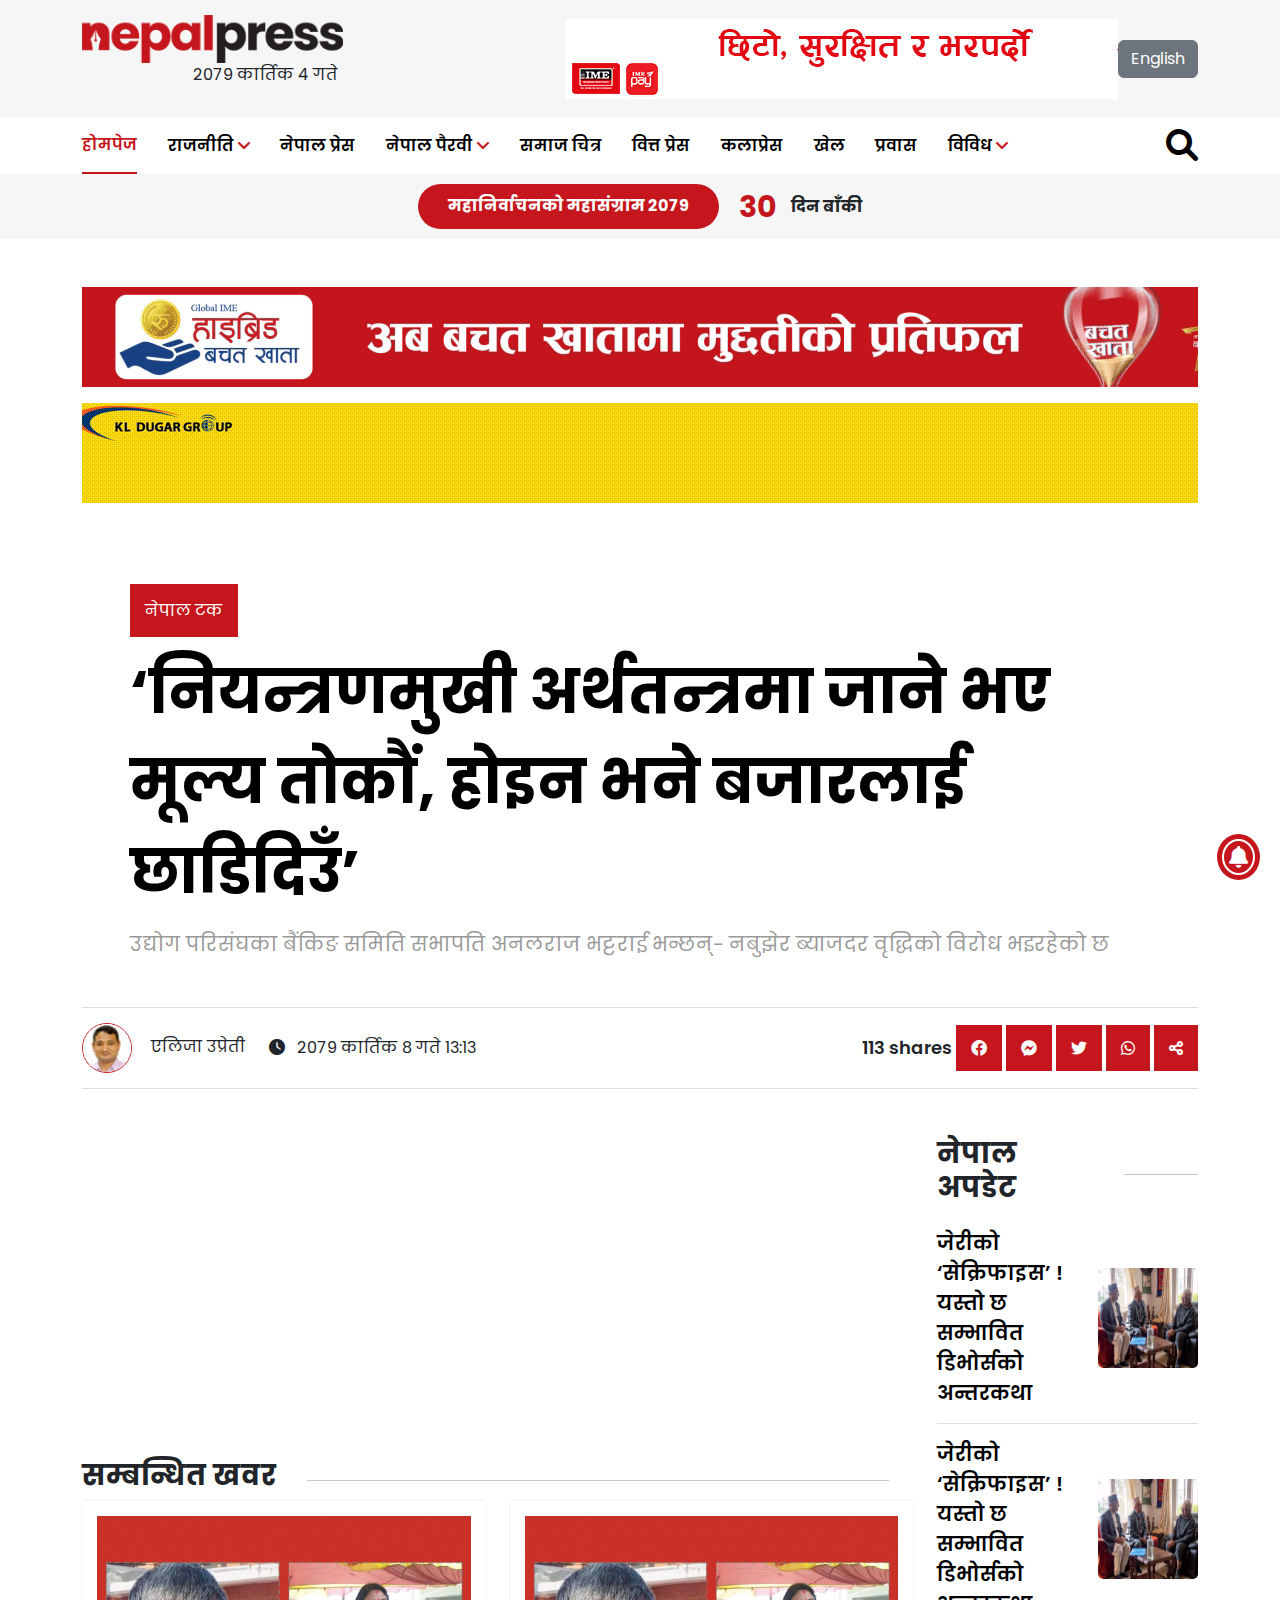
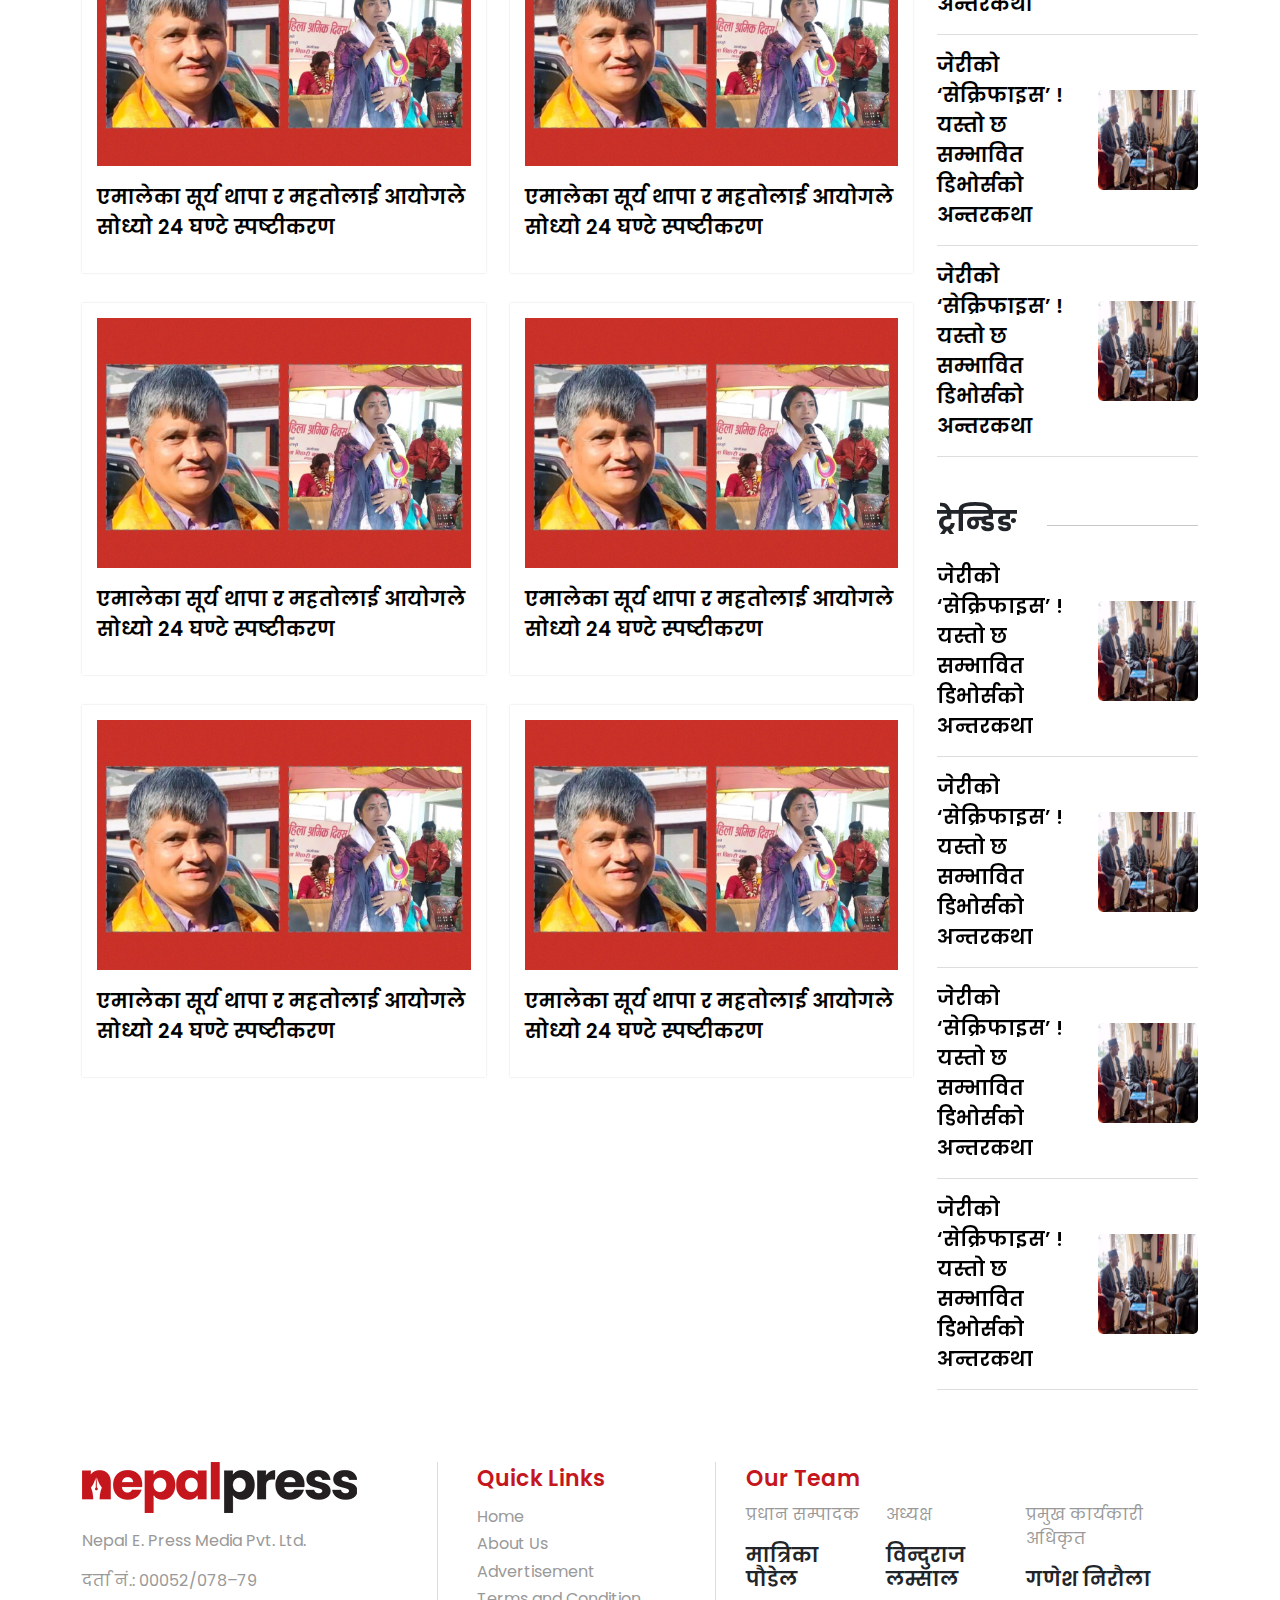
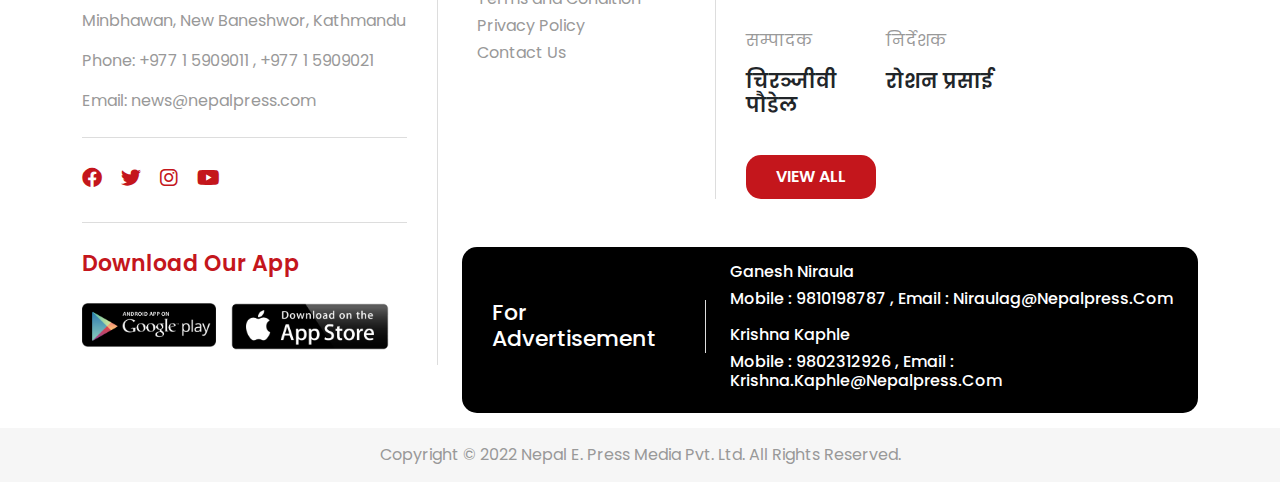
==== detail-page.html @ 191cd754 "initial commit" ====
<!DOCTYPE html>
<html lang="en">
  <head>
    <!-- linking fontawesome file -->
    <link rel="stylesheet" href="./css/all.min.css" />
    <link rel="stylesheet" href="./css/fontawesome.min.css" />

    <!-- linking bootstrap files -->
    <link rel="stylesheet" href="./css/bootstrap.min.css" />
    <script src="./js/bootstrap.bundle.min.js"></script>

    <!-- linking style file -->
    <link rel="stylesheet" href="./css/style.css" />

    <!-- fav icon -->
    <link
      rel="shortcut icon"
      href="./img/nepalpress-logo-n.png"
      type="image/x-icon"
    />

    <!-- slick -->
    <link rel="stylesheet" href="./slick-1.8.1/slick/slick.css" />

    <meta charset="UTF-8" />
    <meta http-equiv="X-UA-Compatible" content="IE=edge" />
    <meta name="viewport" content="width=device-width, initial-scale=1.0" />
    <title>Nepal Press - Facts First, Truth Foremost</title>
  </head>
  <body>
    <!--  top-bar section starts here-->
    <header class="topbar-wrapper">
      <div class="container">
        <div class="row justify-content-between align-items-center">
          <div class="col-lg-3">
            <div class="logo">
              <a href="index.html"
                ><img src="./img/nepalpress-logo.png" alt="" />
              </a>
            </div>
            <div class="date">
              <p>२०७९ कार्तिक ४ गते</p>
            </div>
          </div>
          <div class="col-lg-8">
            <div class="topbar-right">
              <div class="first-ad"></div>
              <div class="language-btn">
                <button class="btn btn-secondary">English</button>
              </div>
            </div>
          </div>
        </div>
      </div>
    </header>
    <!-- top bar section ends here -->

    <!-- menubar section starts here -->
    <nav class="menu-wrapper">
      <div class="container">
        <div class="row align-items-center">
          <div class="col-lg-10">
            <ul class="nav-items">
              <li class="active"><a href="index.html">होमपेज</a></li>
              <li class="nav-item dropdown">
                <a href="#"
                  >राजनीति
                  <i class="fa-solid fa-angle-down"></i>
                </a>
                <ul class="dropdown-items">
                  <li class="dropdown-item">
                    <a href="listing-page.html">नेकपा एमाले</a>
                  </li>
                  <li class="dropdown-item">
                    <a href="listing-page.html">नेपाली कांग्रेस</a>
                  </li>
                  <li class="dropdown-item">
                    <a href="listing-page.html">माओवादी केन्द्र</a>
                  </li>
                  <li class="dropdown-item">
                    <a href="listing-page.html">जसपा नेपाल</a>
                  </li>
                  <li class="dropdown-item">
                    <a href="listing-page.html">लोसपा नेपाल</a>
                  </li>
                  <li class="dropdown-item">
                    <a href="listing-page.html">राप्रपा</a>
                  </li>
                  <li class="dropdown-item">
                    <a href="listing-page.html">विवेकशील साझा</a>
                  </li>
                  <li class="dropdown-item">
                    <a href="listing-page.html">नेकपा एस</a>
                  </li>
                </ul>
              </li>
              <li><a href="#">नेपाल प्रेस</a></li>
              <li class="nav-item dropdown">
                <a href="#"
                  >नेपाल पैरवी
                  <i class="fa-solid fa-angle-down"></i>
                </a>
                <ul class="dropdown-items">
                  <li class="dropdown-item">
                    <a href="listing-page.html">नेपाल टक</a>
                  </li>
                  <li class="dropdown-item">
                    <a href="listing-page.html">नेपाल चिन्तन</a>
                  </li>
                  <li class="dropdown-item">
                    <a href="listing-page.html">साहित्य / ब्लग</a>
                  </li>
                  <li class="dropdown-item">
                    <a href="listing-page.html">अन्य</a>
                  </li>
                </ul>
              </li>
              <li><a href="#">समाज चित्र</a></li>
              <li><a href="#">वित्त प्रेस</a></li>
              <li><a href="#">कलाप्रेस</a></li>
              <li><a href="#">खेल</a></li>
              <li><a href="#">प्रवास</a></li>
              <li class="nav-item dropdown">
                <a href="#"
                  >विविध
                  <i class="fa-solid fa-angle-down"></i>
                </a>
                <ul class="dropdown-items">
                  <li class="dropdown-item">
                    <a href="listing-page.html">स्थानीय निर्वाचन–२०७९</a>
                  </li>
                  <li class="dropdown-item">
                    <a href="listing-page.html">स्वास्थ्य-जीवनशैली</a>
                  </li>
                  <li class="dropdown-item">
                    <a href="listing-page.html">अपराध/सुरक्षा</a>
                  </li>
                  <li class="dropdown-item">
                    <a href="listing-page.html">यो हुन सकेन</a>
                  </li>
                  <li class="dropdown-item">
                    <a href="listing-page.html">हाम्रा प्रतिनिधि</a>
                  </li>
                  <li class="dropdown-item">
                    <a href="listing-page.html">प्रविधि</a>
                  </li>
                  <li class="dropdown-item">
                    <a href="listing-page.html">विश्व प्रेस</a>
                  </li>
                  <li class="dropdown-item">
                    <a href="listing-page.html">टापनटिपन</a>
                  </li>
                </ul>
              </li>
            </ul>
          </div>
          <div class="col-lg-2">
            <div class="search-icon">
              <button>
                <i class="fa-solid fa-magnifying-glass"></i>
              </button>
            </div>
          </div>
        </div>
      </div>
      <!-- timer section starts here -->
      <div class="timer-wrapper">
        <div class="container">
          <div class="row">
            <div class="col-lg-12">
              <div class="election-timer">
                <a href="#"> महानिर्वाचनको महासंग्राम २०७९ </a>
                <div class="days d-flex align-items-center">
                  <span>३०</span>
                  <p>दिन बाँकी</p>
                </div>
              </div>
            </div>
          </div>
        </div>
      </div>

      <!-- timer section ends here -->
    </nav>
    <!-- menu bar section ends here -->

    <!-- fixed notification icon starts here-->
    <div class="bell-wrapper">
      <i class="fa-solid fa-bell" title="You Have Blocked Notifications"></i>
    </div>
    <!-- fixed notification icon ends here -->

    <!-- Top ads section starts here -->
    <div class="ads py-5">
      <div class="container">
        <div class="row">
          <div class="col-lg-12 pb-3">
            <a href="#">
              <div class="ad1"></div>
            </a>
          </div>
          <div class="col-lg-12">
            <a href="#">
              <div class="ad2 pt-3"></div>
            </a>
          </div>
        </div>
      </div>
    </div>
    <!-- Top ads section ends here -->

    <div class="page-wrapper py-5">
      <div class="container">
        <div class="detail-page-title px-5">
          <div class="category">
            <span>नेपाल टक</span>
          </div>
          <h1 class="lg-heading pt-4 pb-1">
            ‘नियन्त्रणमुखी अर्थतन्त्रमा जाने भए मूल्य तोकौं, होइन भने बजारलाई
            छाडिदिउँ’
          </h1>
          <p>
            उद्योग परिसंघका बैंकिङ समिति सभापति अनलराज भट्टराई भन्छन्- नबुझेर
            ब्याजदर वृद्धिको विरोध भइरहेको छ
          </p>
        </div>
        <div class="writer-wrapper my-5">
          <div class="writer d-flex align-items-center">
            <div class="auhtor-profile pe-4">
              <img src="./img/authors/1.jpg" alt="" />
              <span> एलिजा उप्रेती</span>
            </div>
            <div class="date">
              <i class="fa-solid fa-clock pe-2"></i>
              <span> २०७९ कार्तिक ८ गते १३:१३</span>
            </div>
          </div>
          <div class="share">
            <span class="total-share">113 shares</span>
            <a href="#">
              <i class="fa-brands fa-facebook"></i>
            </a>
            <a href="#">
              <i class="fa-brands fa-facebook-messenger"></i>
            </a>
            <a href="#">
              <i class="fa-brands fa-twitter"></i>
            </a>
            <a href="#">
              <i class="fa-brands fa-whatsapp"></i>
            </a>
            <a href="#">
              <i class="fa-solid fa-share-nodes"></i>
            </a>
          </div>
        </div>
        <div class="row">
          <div class="col-md-9">
            <div class="news-expand">
              <iframe
                width="560"
                height="315"
                src="https://www.youtube.com/embed/-1CwZ-U7UEs"
                title="YouTube video player"
                frameborder="0"
                allow="accelerometer; autoplay; clipboard-write; encrypted-media; gyroscope; picture-in-picture"
                allowfullscreen
              ></iframe>
            </div>
            <div class="news-wrapper">
              <div class="section-title">
                <div class="title">
                  <h3>सम्बन्धित खवर</h3>
                </div>
                <hr />
              </div>
              <div class="row">
                <div class="col-md-6">
                  <div class="news">
                    <div class="featured-image">
                      <a href="#">
                        <img src="./img/listing page/2.jpg" alt="" />
                      </a>
                    </div>
                    <div class="news-content py-3">
                      <a href="detail-page.html" class="sm-heading"
                        >एमालेका सूर्य थापा र महतोलाई आयोगले सोध्यो २४ घण्टे
                        स्पष्टीकरण
                      </a>
                    </div>
                  </div>
                </div>
                <div class="col-md-6">
                  <div class="news">
                    <div class="featured-image">
                      <a href="#">
                        <img src="./img/listing page/2.jpg" alt="" />
                      </a>
                    </div>
                    <div class="news-content py-3">
                      <a href="detail-page.html" class="sm-heading"
                        >एमालेका सूर्य थापा र महतोलाई आयोगले सोध्यो २४ घण्टे
                        स्पष्टीकरण
                      </a>
                    </div>
                  </div>
                </div>
                <div class="col-md-6">
                  <div class="news">
                    <div class="featured-image">
                      <a href="#">
                        <img src="./img/listing page/2.jpg" alt="" />
                      </a>
                    </div>
                    <div class="news-content py-3">
                      <a href="detail-page.html" class="sm-heading"
                        >एमालेका सूर्य थापा र महतोलाई आयोगले सोध्यो २४ घण्टे
                        स्पष्टीकरण
                      </a>
                    </div>
                  </div>
                </div>
                <div class="col-md-6">
                  <div class="news">
                    <div class="featured-image">
                      <a href="#">
                        <img src="./img/listing page/2.jpg" alt="" />
                      </a>
                    </div>
                    <div class="news-content py-3">
                      <a href="detail-page.html" class="sm-heading"
                        >एमालेका सूर्य थापा र महतोलाई आयोगले सोध्यो २४ घण्टे
                        स्पष्टीकरण
                      </a>
                    </div>
                  </div>
                </div>
                <div class="col-md-6">
                  <div class="news">
                    <div class="featured-image">
                      <a href="#">
                        <img src="./img/listing page/2.jpg" alt="" />
                      </a>
                    </div>
                    <div class="news-content py-3">
                      <a href="detail-page.html" class="sm-heading"
                        >एमालेका सूर्य थापा र महतोलाई आयोगले सोध्यो २४ घण्टे
                        स्पष्टीकरण
                      </a>
                    </div>
                  </div>
                </div>
                <div class="col-md-6">
                  <div class="news">
                    <div class="featured-image">
                      <a href="#">
                        <img src="./img/listing page/2.jpg" alt="" />
                      </a>
                    </div>
                    <div class="news-content py-3">
                      <a href="detail-page.html" class="sm-heading"
                        >एमालेका सूर्य थापा र महतोलाई आयोगले सोध्यो २४ घण्टे
                        स्पष्टीकरण
                      </a>
                    </div>
                  </div>
                </div>
              </div>
            </div>
          </div>
          <div class="col-md-3">
            <div class="update-news pb-5">
              <div class="section-title">
                <div class="title">
                  <h3>नेपाल अपडेट</h3>
                </div>
                <hr />
              </div>

              <div class="news">
                <div class="featured-image">
                  <a href="#"><img src="./img/listing page/1.jpg" alt="" /></a>
                </div>
                <div class="news-content">
                  <a href="#" class="sm-heading"
                    >जेरीको ‘सेक्रिफाइस’ ! यस्तो छ सम्भावित डिभोर्सको
                    अन्तरकथा</a
                  >
                </div>
              </div>
              <div class="news">
                <div class="featured-image">
                  <a href="#"><img src="./img/listing page/1.jpg" alt="" /></a>
                </div>
                <div class="news-content">
                  <a href="#" class="sm-heading"
                    >जेरीको ‘सेक्रिफाइस’ ! यस्तो छ सम्भावित डिभोर्सको
                    अन्तरकथा</a
                  >
                </div>
              </div>
              <div class="news">
                <div class="featured-image">
                  <a href="#"><img src="./img/listing page/1.jpg" alt="" /></a>
                </div>
                <div class="news-content">
                  <a href="#" class="sm-heading"
                    >जेरीको ‘सेक्रिफाइस’ ! यस्तो छ सम्भावित डिभोर्सको
                    अन्तरकथा</a
                  >
                </div>
              </div>
              <div class="news">
                <div class="featured-image">
                  <a href="#"><img src="./img/listing page/1.jpg" alt="" /></a>
                </div>
                <div class="news-content">
                  <a href="#" class="sm-heading"
                    >जेरीको ‘सेक्रिफाइस’ ! यस्तो छ सम्भावित डिभोर्सको
                    अन्तरकथा</a
                  >
                </div>
              </div>
            </div>
            <div class="trending-news">
              <div class="section-title">
                <div class="title">
                  <h3>ट्रेन्डिङ</h3>
                </div>
                <hr />
              </div>

              <div class="news">
                <div class="featured-image">
                  <a href="#"><img src="./img/listing page/1.jpg" alt="" /></a>
                </div>
                <div class="news-content">
                  <a href="#" class="sm-heading"
                    >जेरीको ‘सेक्रिफाइस’ ! यस्तो छ सम्भावित डिभोर्सको
                    अन्तरकथा</a
                  >
                </div>
              </div>
              <div class="news">
                <div class="featured-image">
                  <a href="#"><img src="./img/listing page/1.jpg" alt="" /></a>
                </div>
                <div class="news-content">
                  <a href="#" class="sm-heading"
                    >जेरीको ‘सेक्रिफाइस’ ! यस्तो छ सम्भावित डिभोर्सको
                    अन्तरकथा</a
                  >
                </div>
              </div>
              <div class="news">
                <div class="featured-image">
                  <a href="#"><img src="./img/listing page/1.jpg" alt="" /></a>
                </div>
                <div class="news-content">
                  <a href="#" class="sm-heading"
                    >जेरीको ‘सेक्रिफाइस’ ! यस्तो छ सम्भावित डिभोर्सको
                    अन्तरकथा</a
                  >
                </div>
              </div>
              <div class="news">
                <div class="featured-image">
                  <a href="#"><img src="./img/listing page/1.jpg" alt="" /></a>
                </div>
                <div class="news-content">
                  <a href="#" class="sm-heading"
                    >जेरीको ‘सेक्रिफाइस’ ! यस्तो छ सम्भावित डिभोर्सको
                    अन्तरकथा</a
                  >
                </div>
              </div>
            </div>
          </div>
        </div>
      </div>
    </div>

    <!-- Footer section starts here -->
    <footer class="footer-wrapper pt-4">
      <div class="container">
        <div class="row">
          <div class="col-lg-4">
            <div class="footer-about-wrapper">
              <div class="footer-about">
                <div class="logo pb-3">
                  <a href="index.html">
                    <img src="./img/nepalpress-logo.png" alt="" />
                  </a>
                </div>
                <div class="contact-details">
                  <p>Nepal E. Press Media Pvt. Ltd.</p>
                  <p>दर्ता नं.: ०००५२/०७८–७९</p>
                  <p>Minbhawan, New Baneshwor, Kathmandu</p>
                  <p>Phone: +977 1 5909011 , +977 1 5909021</p>
                  <p>Email: news@nepalpress.com</p>
                </div>
              </div>
              <div class="socials my-4">
                <a href="#">
                  <i class="fa-brands fa-facebook"></i>
                </a>
                <a href="#">
                  <i class="fa-brands fa-twitter"></i>
                </a>
                <a href="#">
                  <i class="fa-brands fa-instagram"></i>
                </a>
                <a href="#">
                  <i class="fa-brands fa-youtube"></i>
                </a>
              </div>
              <div class="download">
                <div class="footer-title">
                  <h1 class="sm-heading">Download Our App</h1>
                </div>
                <div class="devices">
                  <div class="os">
                    <a href="#">
                      <img src="./img/d1.png" alt="" />
                    </a>
                  </div>
                  <div class="os">
                    <a href="#">
                      <img src="./img/d2.png" alt="" />
                    </a>
                  </div>
                </div>
              </div>
            </div>
          </div>
          <div class="col-md-8">
            <div class="row">
              <div class="col-lg-4">
                <div class="footer-links">
                  <div class="footer-title">
                    <h1 class="sm-heading">Quick Links</h1>
                  </div>
                  <ul class="footer-items">
                    <li><a href="index.html">Home</a></li>
                    <li><a href="#">About Us</a></li>
                    <li><a href="#">Advertisement</a></li>
                    <li><a href="#">Terms and Condition</a></li>
                    <li><a href="#">Privacy Policy</a></li>
                    <li><a href="#">Contact Us</a></li>
                  </ul>
                </div>
              </div>
              <div class="col-lg-8">
                <div class="team-wrapper">
                  <div class="footer-title">
                    <h1 class="sm-heading">Our Team</h1>
                  </div>
                  <div class="team">
                    <div class="member">
                      <div class="designation">
                        <p>प्रधान सम्पादक</p>
                      </div>
                      <div class="name">
                        <h5>मात्रिका पौडेल</h5>
                      </div>
                    </div>
                    <div class="member">
                      <div class="designation">
                        <p>अध्यक्ष</p>
                      </div>
                      <div class="name">
                        <h5>विन्दुराज लम्साल</h5>
                      </div>
                    </div>
                    <div class="member">
                      <div class="designation">
                        <p>प्रमुख कार्यकारी अधिकृत</p>
                      </div>
                      <div class="name">
                        <h5>गणेश निरौला</h5>
                      </div>
                    </div>
                    <div class="member">
                      <div class="designation">
                        <p>सम्पादक</p>
                      </div>
                      <div class="name">
                        <h5>चिरञ्जीवी पौडेल</h5>
                      </div>
                    </div>
                    <div class="member">
                      <div class="designation">
                        <p>निर्देशक</p>
                      </div>
                      <div class="name">
                        <h5>रोशन प्रसाई</h5>
                      </div>
                    </div>
                  </div>
                  <a href="#" class="all-btn">View All</a>
                </div>
              </div>
              <div class="col-md-12">
                <div class="promotion mt-5">
                  <div class="promo-title">
                    <h4>For Advertisement</h4>
                  </div>
                  <div class="promo-details ps-4">
                    <div class="staff pb-2">
                      <div class="name">
                        <h5>Ganesh Niraula</h5>
                      </div>
                      <div class="contact-info">
                        <h5>
                          Mobile : 9810198787 , Email : Niraulag@Nepalpress.Com
                        </h5>
                      </div>
                    </div>
                    <div class="staff">
                      <div class="name">
                        <h5>Krishna Kaphle</h5>
                      </div>
                      <div class="contact-info">
                        <h5>
                          Mobile : 9802312926 , Email :
                          Krishna.Kaphle@Nepalpress.Com
                        </h5>
                      </div>
                    </div>
                  </div>
                </div>
              </div>
            </div>
          </div>
        </div>
      </div>
      <div class="copy-right-wrapper">
        <div class="container">
          <div class="row">
            <div class="col-lg-12 text-center">
              <p>
                Copyright &copy; 2022 Nepal E. Press Media Pvt. Ltd. All Rights
                Reserved.
              </p>
            </div>
          </div>
        </div>
      </div>
    </footer>
    <!-- Footer section ends here -->

    <!-- linking js files -->
    <script src="./js/main.js"></script>
    <script src="https://ajax.googleapis.com/ajax/libs/jquery/3.6.0/jquery.min.js"></script>
    <script type="text/javascript" src="./slick-1.8.1/slick/slick.js"></script>
  </body>
</html>
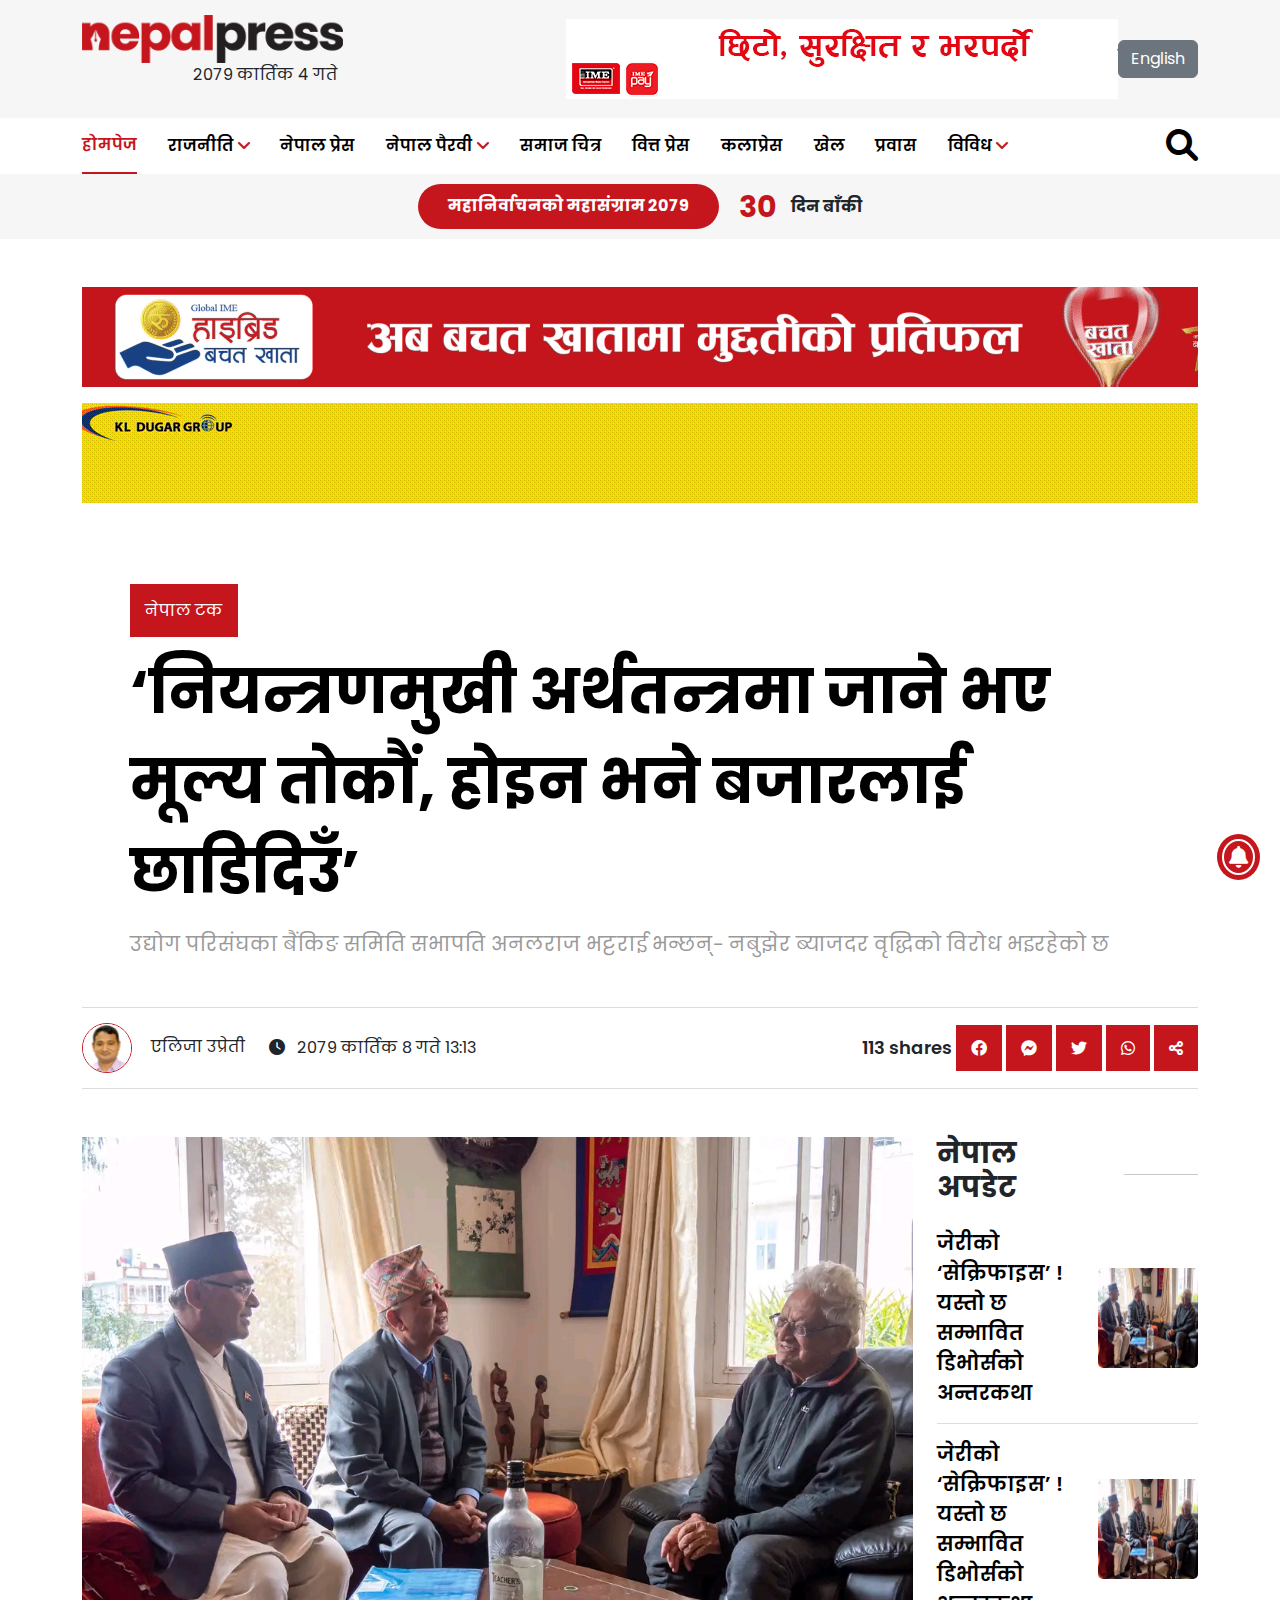
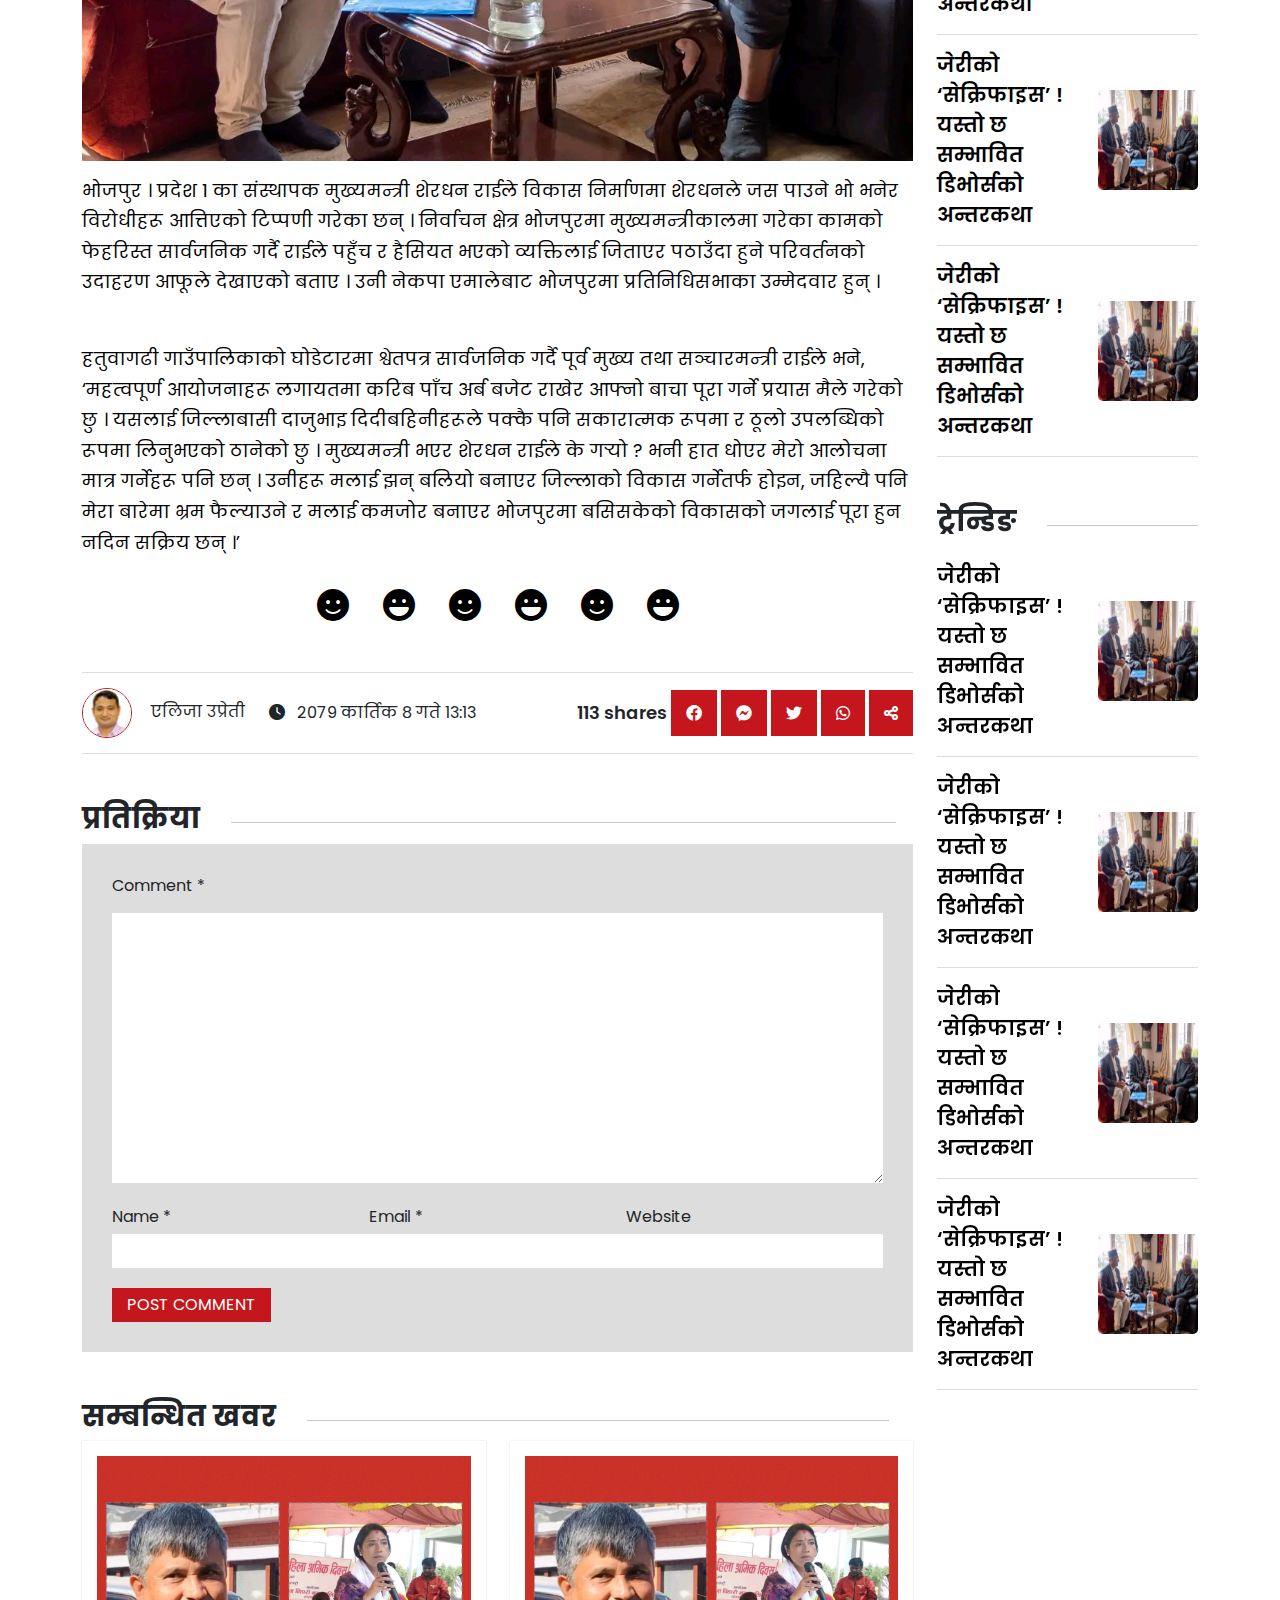
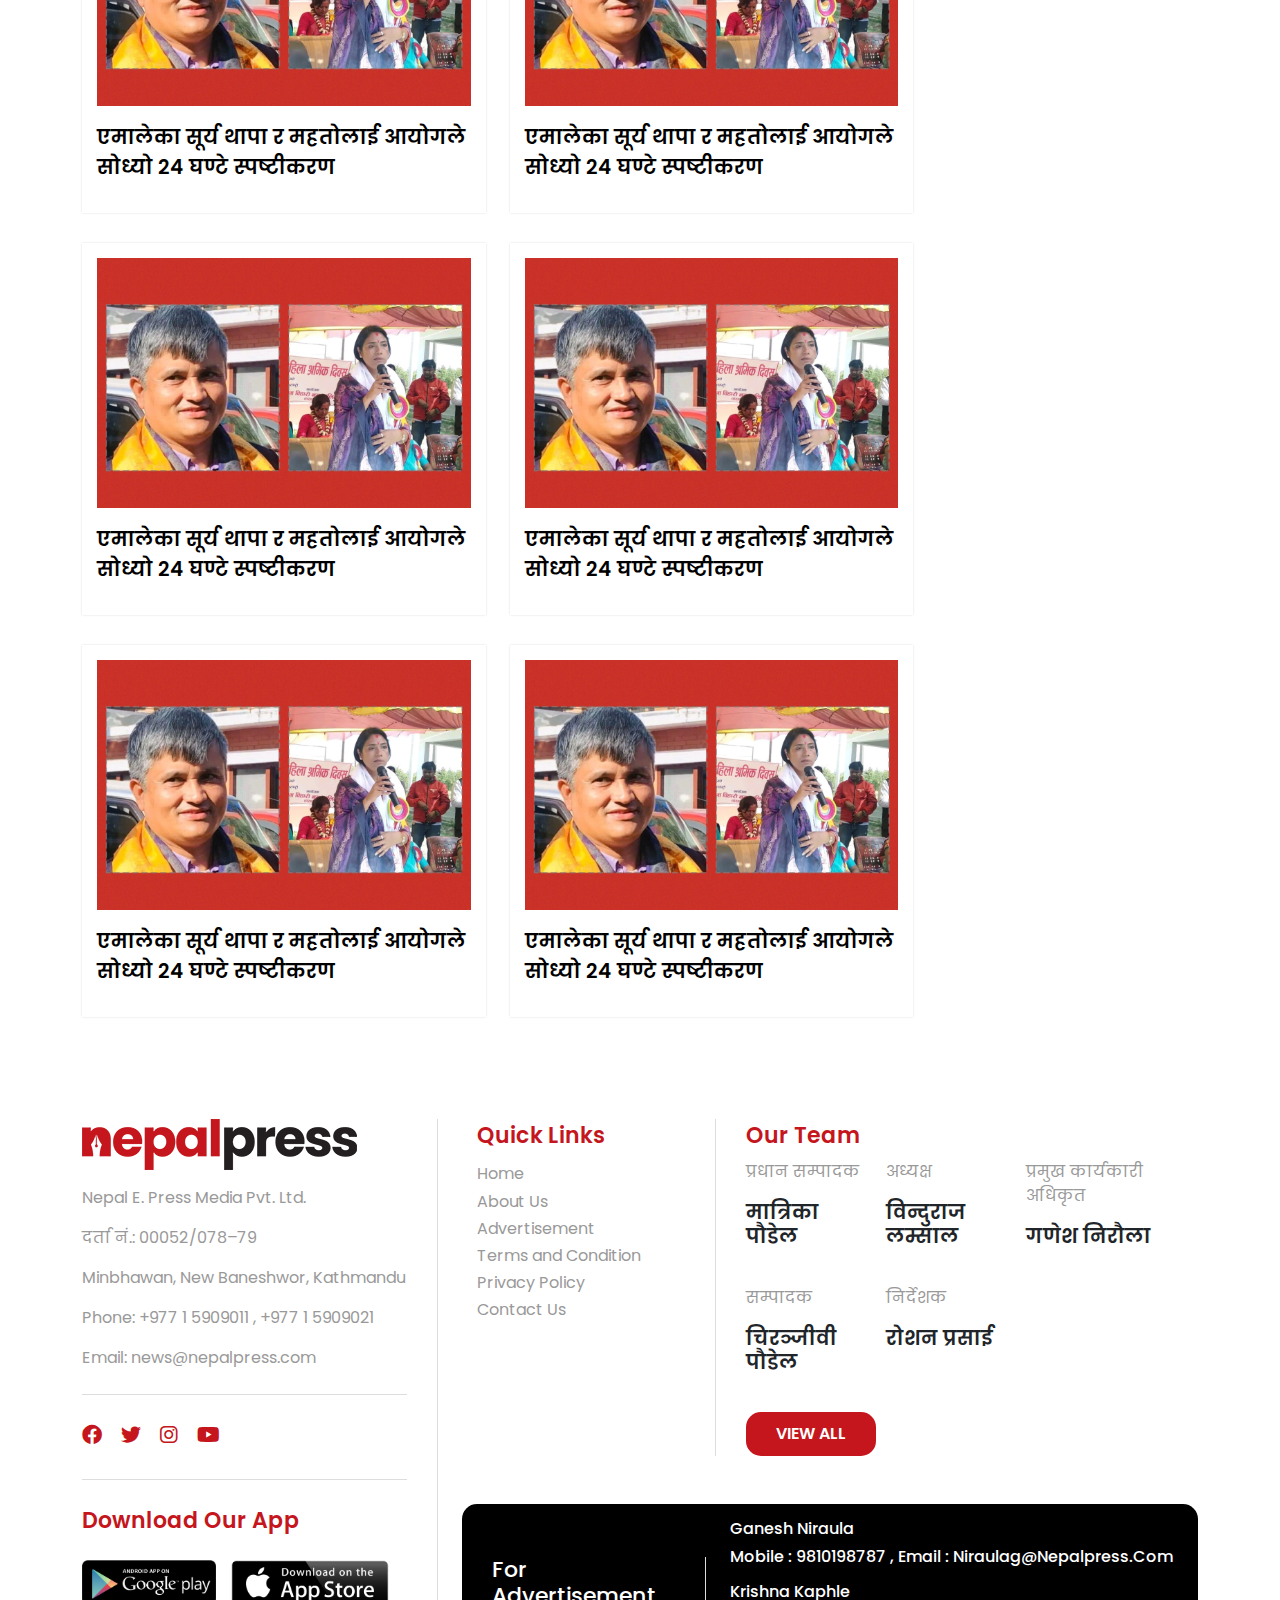
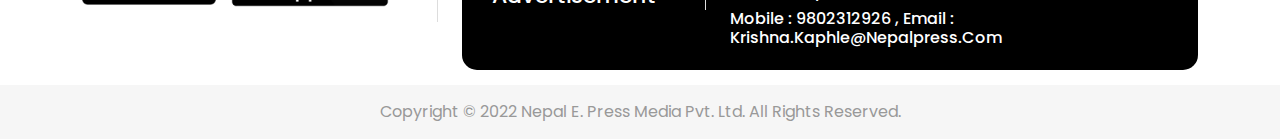
==== commit 158ba9c9: "initial commit" ====
--- a/detail-page.html
+++ b/detail-page.html
@@ -11,6 +11,7 @@
 
     <!-- linking style file -->
     <link rel="stylesheet" href="./css/style.css" />
+    <link rel="stylesheet" href="./css/responsive.css" />
 
     <!-- fav icon -->
     <link
@@ -257,15 +258,104 @@
         <div class="row">
           <div class="col-md-9">
             <div class="news-expand">
-              <iframe
-                width="560"
-                height="315"
-                src="https://www.youtube.com/embed/-1CwZ-U7UEs"
-                title="YouTube video player"
-                frameborder="0"
-                allow="accelerometer; autoplay; clipboard-write; encrypted-media; gyroscope; picture-in-picture"
-                allowfullscreen
-              ></iframe>
+              <div class="featured-image">
+                <img src="./img/listing page/1.jpg" alt="" />
+              </div>
+              <p>
+                भोजपुर । प्रदेश १ का संस्थापक मुख्यमन्त्री शेरधन राईले विकास
+                निर्माणमा शेरधनले जस पाउने भो भनेर विरोधीहरू आत्तिएको टिप्पणी
+                गरेका छन् । निर्वाचन क्षेत्र भोजपुरमा मुख्यमन्त्रीकालमा गरेका
+                कामको फेहरिस्त सार्वजनिक गर्दै राईले पहुँच र हैसियत भएको
+                व्यक्तिलाई जिताएर पठाउँदा हुने परिवर्तनको उदाहरण आफूले देखाएको
+                बताए । उनी नेकपा एमालेबाट भोजपुरमा प्रतिनिधिसभाका उम्मेदवार हुन्
+                ।
+              </p>
+              <p>
+                हतुवागढी गाउँपालिकाको घोडेटारमा श्वेतपत्र सार्वजनिक गर्दै पूर्व
+                मुख्य तथा सञ्चारमन्त्री राईले भने, ‘महत्वपूर्ण आयोजनाहरू लगायतमा
+                करिब पाँच अर्ब बजेट राखेर आफ्नो बाचा पूरा गर्ने प्रयास मैले
+                गरेको छु । यसलाई जिल्लाबासी दाजुभाइ दिदीबहिनीहरूले पक्कै पनि
+                सकारात्मक रूपमा र ठूलो उपलब्धिको रूपमा लिनुभएको ठानेको छु ।
+                मुख्यमन्त्री भएर शेरधन राईले के गर्‍यो ? भनी हात धोएर मेरो
+                आलोचना मात्र गर्नेहरू पनि छन् । उनीहरू मलाई झन् बलियो बनाएर
+                जिल्लाको विकास गर्नेतर्फ होइन, जहिल्यै पनि मेरा बारेमा भ्रम
+                फैल्याउने र मलाई कमजोर बनाएर भोजपुरमा बसिसकेको विकासको जगलाई
+                पूरा हुन नदिन सक्रिय छन् ।’
+              </p>
+              <div class="react-icons">
+                <i class="fa-solid fa-face-smile"></i>
+                <i class="fa-solid fa-face-laugh"></i>
+                <i class="fa-solid fa-face-smile"></i>
+                <i class="fa-solid fa-face-laugh"></i>
+                <i class="fa-solid fa-face-smile"></i>
+                <i class="fa-solid fa-face-laugh"></i>
+              </div>
+            </div>
+            <div class="writer-wrapper my-5">
+              <div class="writer d-flex align-items-center">
+                <div class="auhtor-profile pe-4">
+                  <img src="./img/authors/1.jpg" alt="" />
+                  <span> एलिजा उप्रेती</span>
+                </div>
+                <div class="date">
+                  <i class="fa-solid fa-clock pe-2"></i>
+                  <span> २०७९ कार्तिक ८ गते १३:१३</span>
+                </div>
+              </div>
+              <div class="share">
+                <span class="total-share">113 shares</span>
+                <a href="#">
+                  <i class="fa-brands fa-facebook"></i>
+                </a>
+                <a href="#">
+                  <i class="fa-brands fa-facebook-messenger"></i>
+                </a>
+                <a href="#">
+                  <i class="fa-brands fa-twitter"></i>
+                </a>
+                <a href="#">
+                  <i class="fa-brands fa-whatsapp"></i>
+                </a>
+                <a href="#">
+                  <i class="fa-solid fa-share-nodes"></i>
+                </a>
+              </div>
+            </div>
+            <div class="comment-form mb-5">
+              <div class="section-title">
+                <div class="title">
+                  <h3>प्रतिक्रिया</h3>
+                </div>
+                <hr />
+              </div>
+              <form action="POST">
+                <div class="comment">
+                  <label for="Comment">Comment *</label>
+                  <textarea
+                    name="comment"
+                    cols="100"
+                    rows="10"
+                    required
+                  ></textarea>
+                </div>
+                <div
+                  class="personal-details d-flex justify-content-between align-items-center"
+                >
+                  <div class="name">
+                    <label for="Name">Name *</label>
+                    <input type="text" required />
+                  </div>
+                  <div class="email">
+                    <label for="email">Email *</label>
+                    <input type="email" required />
+                  </div>
+                  <div class="website">
+                    <label for="website">Website</label>
+                    <input type="text" />
+                  </div>
+                </div>
+                <button type="submit">Post Comment</button>
+              </form>
             </div>
             <div class="news-wrapper">
               <div class="section-title">
--- a/css/style.css
+++ b/css/style.css
@@ -1373,5 +1373,62 @@
   color: #fff;
   padding: 15px;
   background-color: #c4161c;
+  transition: all 0.3s ease-in-out;
+}
+.page-wrapper .writer-wrapper .share i:hover {
+  transform: translateY(-10px);
+}
+.page-wrapper .news-expand .featured-image img {
+  width: 100%;
+}
+.page-wrapper .news-expand p {
+  color: #000;
+  font-size: 18px;
+  line-height: 1.7;
+  font-weight: 400;
+  padding: 15px 0;
+}
+.page-wrapper .news-expand .react-icons {
+  text-align: center;
+}
+.page-wrapper .news-expand .react-icons i {
+  color: #000;
+  /* background-color: yellow; */
+  font-size: 32px;
+  padding: 0 15px;
+}
+.page-wrapper .news-expand .react-icons i:hover {
+  color: #f0f028;
+  transform: scale(1.1);
+}
+.comment-form form {
+  background-color: #ddd;
+  padding: 30px;
+}
+.comment-form form label {
+  display: block;
+}
+.comment-form form textarea {
+  width: 100%;
+  margin: 15px 0;
+  outline: none;
+  padding: 15px;
+  border: none;
+}
+.comment-form form input {
+  outline: none;
+  width: 100%;
+  padding: 5px;
+  margin: 5px 0;
+  border: none;
+}
+.comment-form form button {
+  border: none;
+  outline: none;
+  background-color: #c4161c;
+  padding: 5px 15px;
+  color: #fff;
+  text-transform: uppercase;
+  margin-top: 15px;
 }
 /* Details page styling ends here */
--- a/css/responsive.css
+++ b/css/responsive.css
@@ -0,0 +1,28 @@
+@media only screen and (max-width: 640px) {
+  .lg-heading {
+    font-size: 26px;
+  }
+  .md-heading {
+    font-size: 20px;
+  }
+  .sm-heading {
+    font-size: 16px;
+  }
+  p {
+    font-size: 12px;
+  }
+  hr {
+    width: 50%;
+  }
+}
+@media (min-width: 640px) and (max-width: 1024px) {
+  .lg-heading {
+    font-size: 36px;
+  }
+  .md-heading {
+    font-size: 28px;
+  }
+  .sm-heading {
+    font-size: 22px;
+  }
+}
